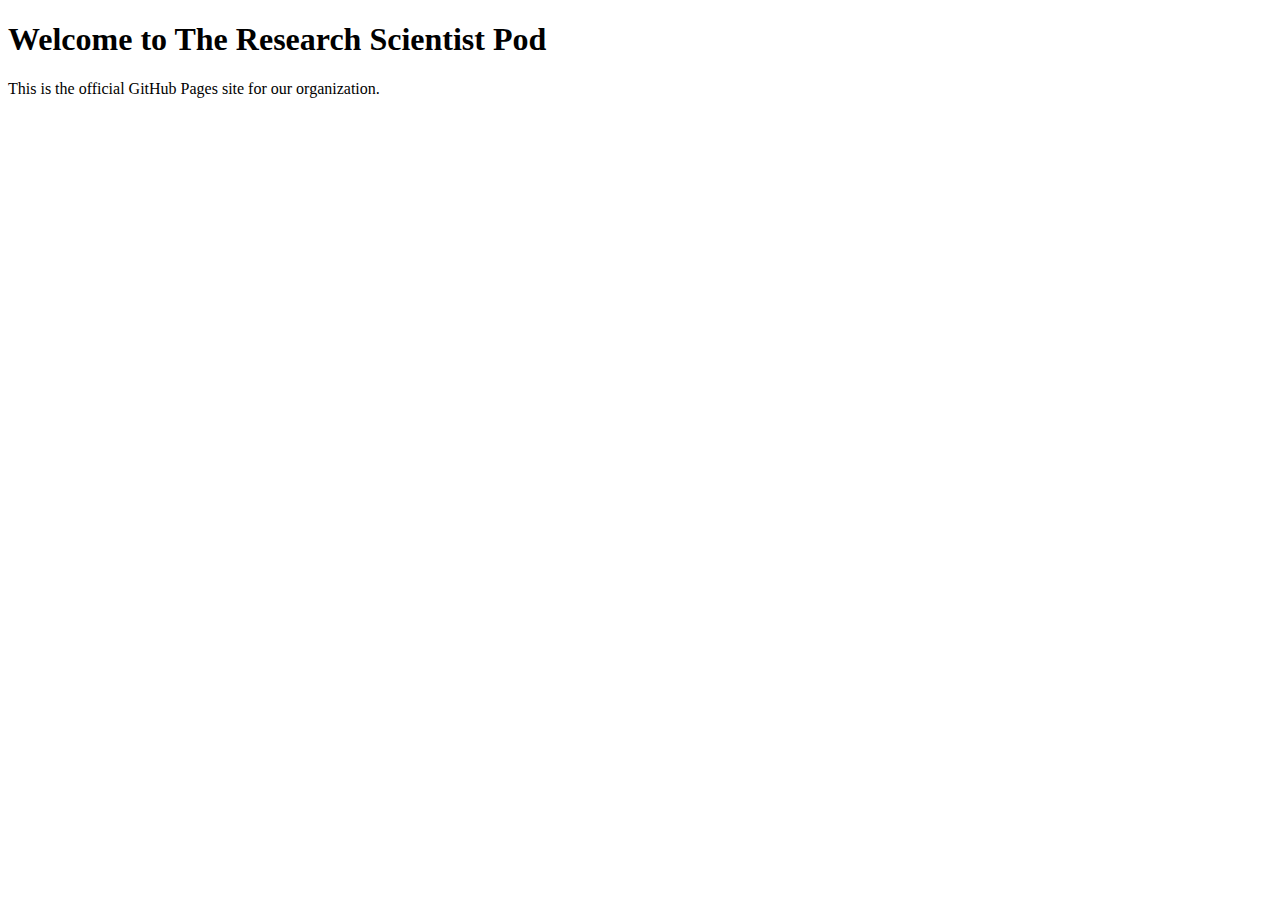
==== index.html @ 280782bb "Initial commit for GitHub Pages" ====
<!DOCTYPE html>
<html lang="en">
<head>
    <meta charset="UTF-8">
    <meta name="viewport" content="width=device-width, initial-scale=1.0">
    <title>Welcome to The Research Scientist Pod</title>
</head>
<body>
    <h1>Welcome to The Research Scientist Pod</h1>
    <p>This is the official GitHub Pages site for our organization.</p>
</body>
</html>
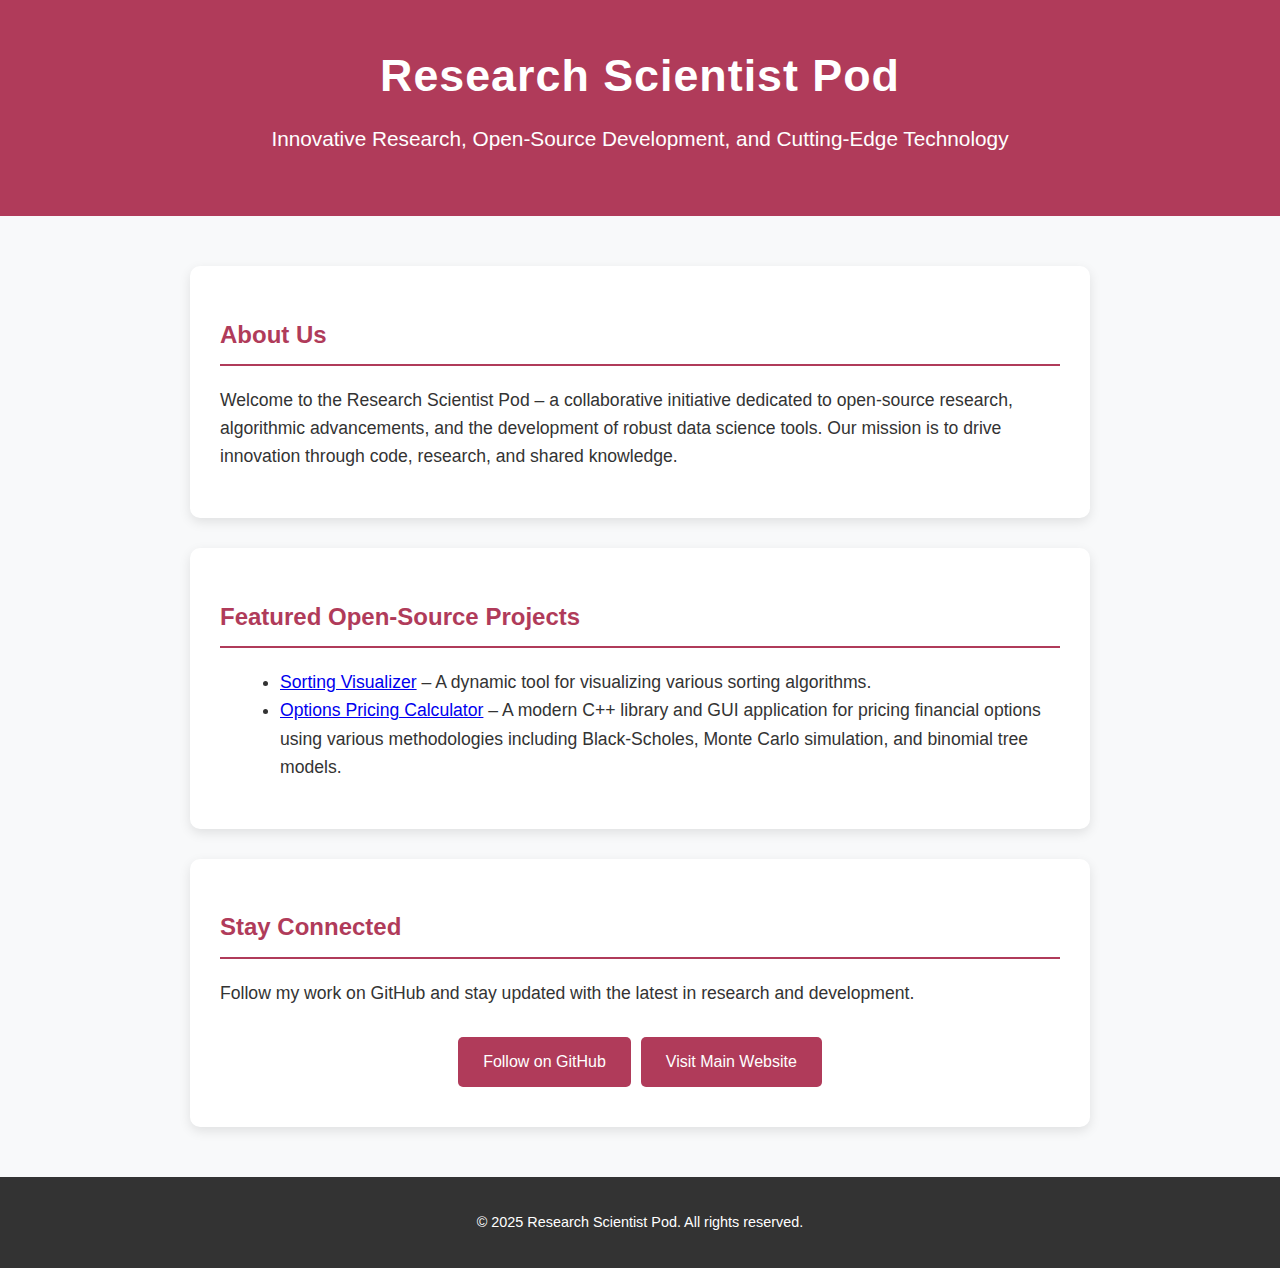
==== commit d467f62a: "updating page" ====
--- a/index.html
+++ b/index.html
@@ -1,13 +1,88 @@
 <!DOCTYPE html>
 <html lang="en">
 <head>
-    <meta charset="UTF-8">
-    <meta name="viewport" content="width=device-width, initial-scale=1.0">
-    <title>Welcome to The Research Scientist Pod</title>
+    <meta charset="UTF-8" />
+    <meta name="viewport" content="width=device-width, initial-scale=1.0" />
+    <title>Research Scientist Pod</title>
+    <link rel="stylesheet" href="styles.css" />
 </head>
 <body>
-    <h1>Welcome to The Research Scientist Pod</h1>
-    <p>This is the official GitHub Pages site for our organization.</p>
+<header>
+    <div class="header-inner">
+        <h1>Research Scientist Pod</h1>
+        <p>Innovative Research, Open-Source Development, and Cutting-Edge Technology</p>
+    </div>
+</header>
+
+<main>
+    <!-- About Section -->
+    <section class="content" id="about">
+        <h2>About Us</h2>
+        <p>
+            Welcome to the Research Scientist Pod – a collaborative initiative dedicated to open-source research, algorithmic advancements, and the development of robust data science tools. Our mission is to drive innovation through code, research, and shared knowledge.
+        </p>
+    </section>
+
+
+
+    <!-- Featured Open-Source Projects Section -->
+    <section class="content" id="projects">
+        <h2>Featured Open-Source Projects</h2>
+        <ul>
+            <li>
+                <a href="https://github.com/The-Research-Scientist-Pod/sorting-visualizer" target="_blank">Sorting Visualizer</a>
+                – A dynamic tool for visualizing various sorting algorithms.
+            </li>
+
+            <li>
+                <a href="https://github.com/The-Research-Scientist-Pod/options-pricing-calculator" target="_blank">Options Pricing Calculator</a>
+                – A modern C++ library and GUI application for pricing financial options using various methodologies including Black-Scholes, Monte Carlo simulation, and binomial tree models.
+
+
+            </li>
+        </ul>
+    </section>
+
+
+    <!-- Call to Action (CTA) Section -->
+    <section class="content" id="cta">
+        <h2>Stay Connected</h2>
+        <p>
+            Follow my work on GitHub and stay updated with the latest in research and development.
+        </p>
+        <div class="cta-buttons">
+            <a href="https://github.com/The-Research-Scientist-Pod" class="button" target="_blank">Follow on GitHub</a>
+            <a href="https://researchdatapod.com" class="button" target="_blank">Visit Main Website</a>
+        </div>
+    </section>
+</main>
+
+<footer>
+    <p>&copy; 2025 Research Scientist Pod. All rights reserved.</p>
+</footer>
+
+<!-- Optional JavaScript to fetch blog posts (uncomment and adjust if needed)
+<script>
+  async function fetchBlogPosts() {
+    try {
+      const response = await fetch('https://researchdatapod.com/feed');
+      const data = await response.text();
+      const parser = new DOMParser();
+      const xml = parser.parseFromString(data, "text/xml");
+      const items = xml.querySelectorAll("item");
+      let html = "";
+      for (let i = 0; i < Math.min(3, items.length); i++) {
+        let title = items[i].querySelector("title").textContent;
+        let link = items[i].querySelector("link").textContent;
+        html += `<li><a href="${link}" target="_blank">${title}</a></li>`;
+      }
+      document.getElementById("blog-posts").innerHTML = html;
+    } catch (error) {
+      console.error("Error fetching blog posts:", error);
+    }
+  }
+  // fetchBlogPosts();
+</script>
+-->
 </body>
 </html>
-
--- a/styles.css
+++ b/styles.css
@@ -0,0 +1,186 @@
+/* CSS Variables for easy theming */
+:root {
+    --primary-color: #b03b5a;
+    --primary-dark: #8a2c45;
+    --background-color: #ffffff;
+    --secondary-color: #f8f9fa;
+    --text-color: #333;
+    --font-family: 'Helvetica Neue', Helvetica, Arial, sans-serif;
+}
+
+/* General Styles */
+* {
+    box-sizing: border-box;
+}
+
+body {
+    font-family: var(--font-family);
+    margin: 0;
+    padding: 0;
+    background-color: var(--secondary-color);
+    color: var(--text-color);
+    line-height: 1.6;
+}
+
+/* Header */
+header {
+    background-color: var(--primary-color);
+    color: #fff;
+    padding: 40px 20px;
+    text-align: center;
+}
+
+.header-inner {
+    max-width: 900px;
+    margin: 0 auto;
+}
+
+header h1 {
+    margin: 0;
+    font-size: 2.8em;
+    letter-spacing: 1px;
+}
+
+header p {
+    margin-top: 10px;
+    font-size: 1.3em;
+}
+
+/* Main Content */
+main {
+    padding: 20px;
+}
+
+/* Content Sections */
+.content {
+    background-color: var(--background-color);
+    max-width: 900px;
+    margin: 30px auto;
+    padding: 30px;
+    border-radius: 10px;
+    box-shadow: 0 4px 12px rgba(0, 0, 0, 0.1);
+    transition: transform 0.2s ease, box-shadow 0.2s ease;
+}
+
+.content:hover {
+    transform: translateY(-3px);
+    box-shadow: 0 6px 16px rgba(0, 0, 0, 0.15);
+}
+
+.content h2 {
+    color: var(--primary-color);
+    border-bottom: 2px solid var(--primary-color);
+    padding-bottom: 10px;
+    margin-bottom: 20px;
+}
+
+.content p,
+.content ul {
+    font-size: 1.1em;
+}
+
+.content ul {
+    list-style-type: disc;
+    margin-left: 20px;
+}
+
+/* Timeline Styles */
+.timeline {
+    margin-top: 20px;
+    display: flex;
+    flex-direction: column;
+    gap: 20px;
+}
+
+.event {
+    background-color: #fafafa;
+    padding: 20px;
+    border-left: 5px solid var(--primary-color);
+    border-radius: 5px;
+    transition: transform 0.2s ease, background 0.2s ease;
+}
+
+.event:hover {
+    background-color: #f0f0f0;
+    transform: translateX(5px);
+}
+
+.date {
+    font-weight: bold;
+    color: var(--primary-color);
+    display: block;
+    margin-bottom: 8px;
+}
+
+/* Tech Stack Grid */
+.stack-grid {
+    display: grid;
+    grid-template-columns: repeat(auto-fit, minmax(100px, 1fr));
+    gap: 20px;
+    margin-top: 20px;
+}
+
+.stack-item {
+    text-align: center;
+    transition: transform 0.2s ease;
+}
+
+.stack-item:hover {
+    transform: scale(1.05);
+}
+
+.stack-item img {
+    width: 60px;
+    height: 60px;
+    margin-bottom: 10px;
+}
+
+/* Button Styles */
+.button {
+    display: inline-block;
+    padding: 12px 25px;
+    margin: 10px 5px;
+    text-decoration: none;
+    font-size: 1em;
+    color: #fff;
+    background-color: var(--primary-color);
+    border-radius: 5px;
+    transition: background 0.3s ease, transform 0.2s ease;
+}
+
+.button:hover {
+    background-color: var(--primary-dark);
+    transform: translateY(-2px);
+}
+
+.button:active {
+    transform: translateY(0);
+}
+
+/* CTA Buttons Container */
+.cta-buttons {
+    display: flex;
+    flex-wrap: wrap;
+    justify-content: center;
+    margin-top: 20px;
+}
+
+/* Footer */
+footer {
+    background-color: #333;
+    color: #fff;
+    text-align: center;
+    padding: 20px;
+    font-size: 0.9em;
+}
+
+/* Responsive Adjustments */
+@media (max-width: 600px) {
+    header h1 {
+        font-size: 2em;
+    }
+    .content {
+        margin: 20px 10px;
+        padding: 20px;
+    }
+}
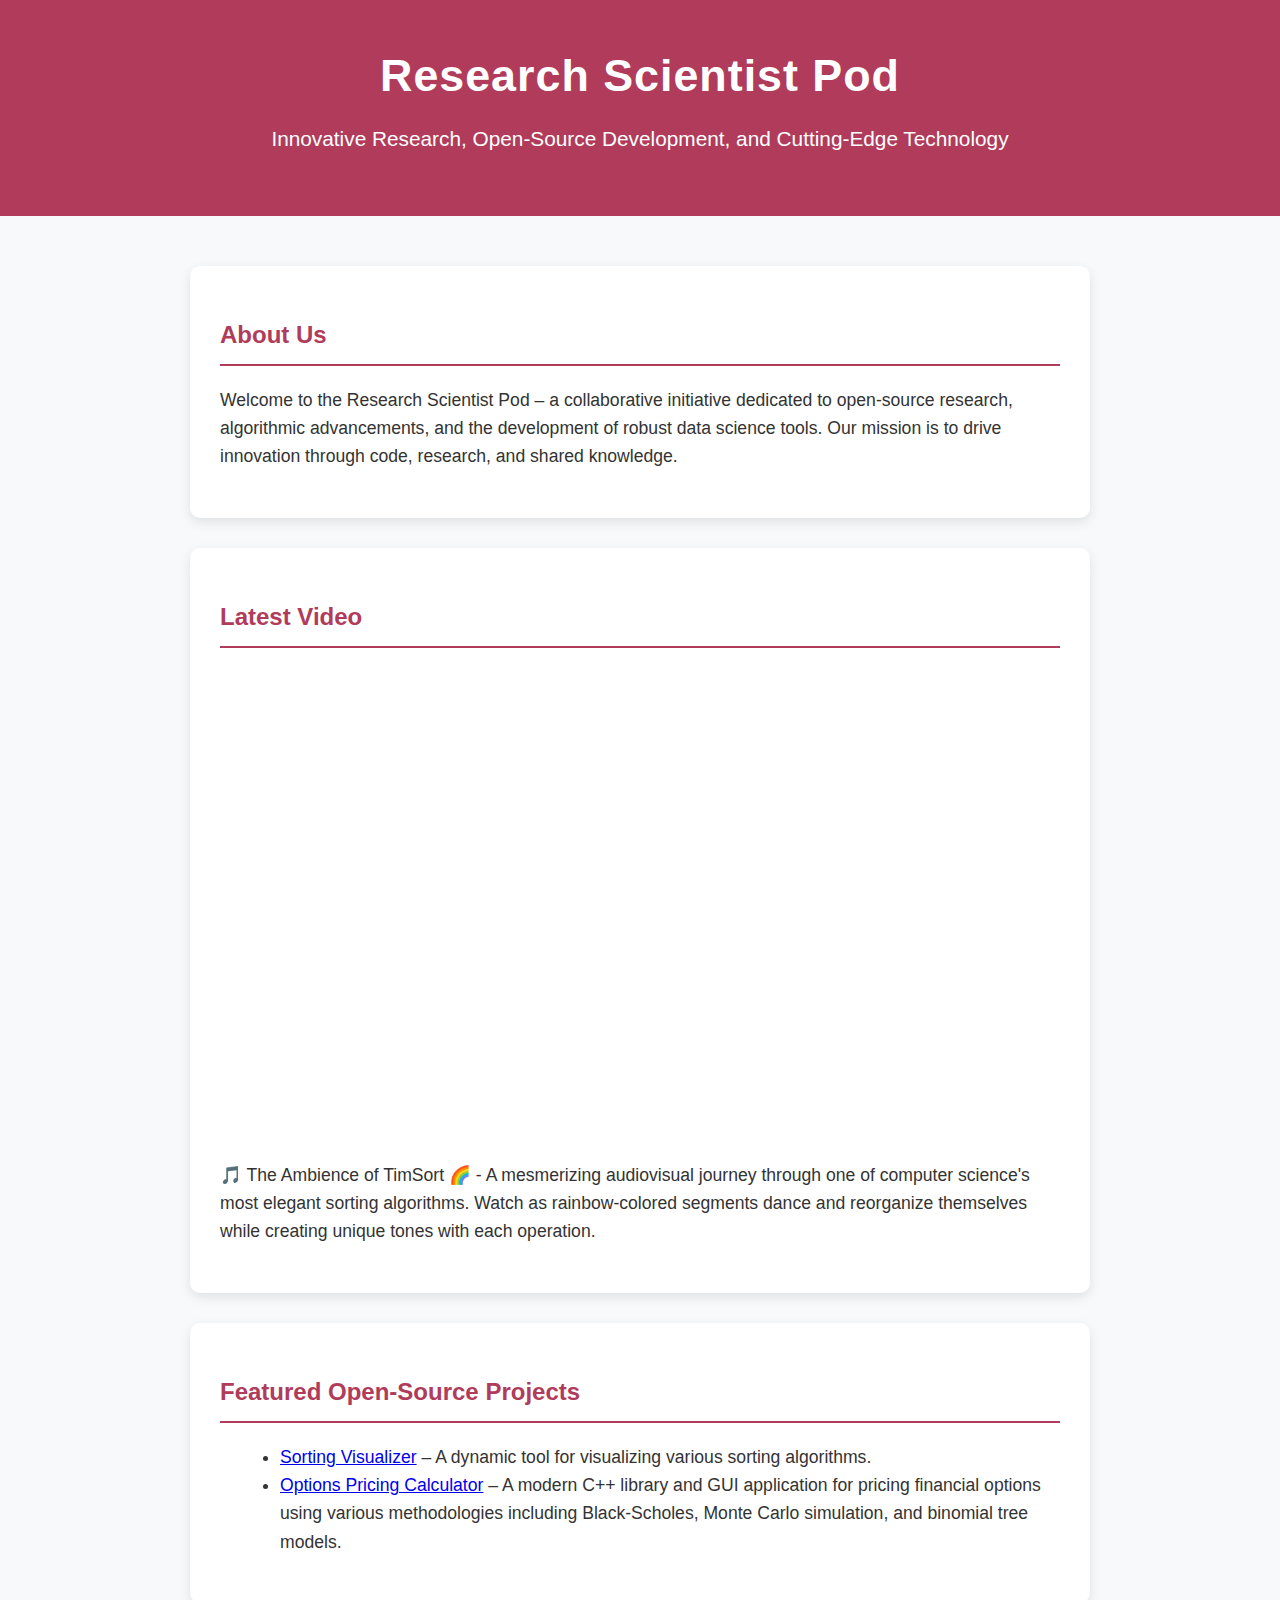
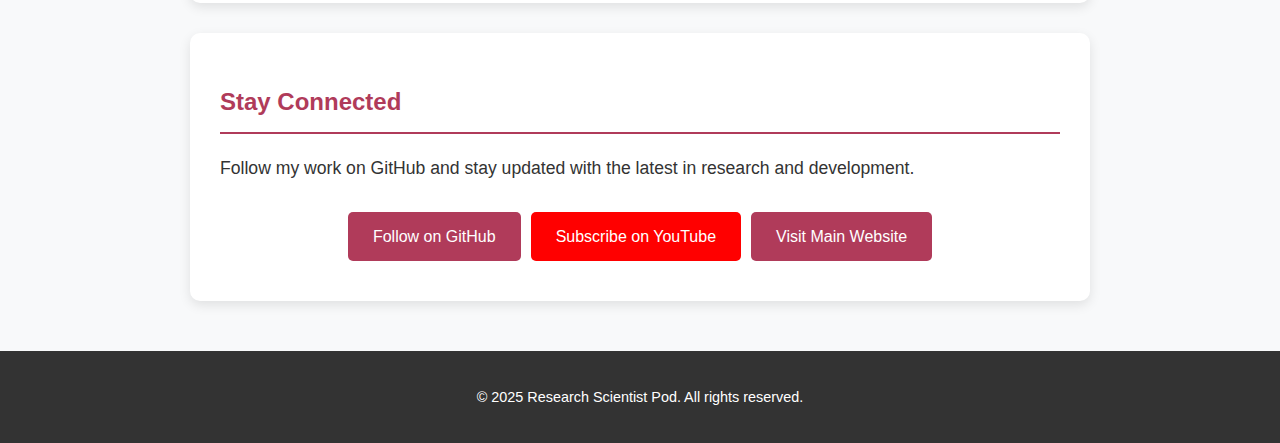
==== commit 1865e345: "feat: Add YouTube video section and channel link to GitHub page" ====
--- a/index.html
+++ b/index.html
@@ -24,6 +24,17 @@
     </section>
 
 
+
+    <!-- Latest Video Section -->
+    <section class="content" id="latest-video">
+        <h2>Latest Video</h2>
+        <div class="video-container">
+            <iframe width="100%" height="315" src="https://www.youtube.com/embed/_LFKK1LNNBU" title="The Ambience of TimSort" frameborder="0" allow="accelerometer; autoplay; clipboard-write; encrypted-media; gyroscope; picture-in-picture" allowfullscreen></iframe>
+        </div>
+        <p class="video-description">
+            🎵 The Ambience of TimSort 🌈 - A mesmerizing audiovisual journey through one of computer science's most elegant sorting algorithms. Watch as rainbow-colored segments dance and reorganize themselves while creating unique tones with each operation.
+        </p>
+    </section>
 
     <!-- Featured Open-Source Projects Section -->
     <section class="content" id="projects">
@@ -52,6 +63,7 @@
         </p>
         <div class="cta-buttons">
             <a href="https://github.com/The-Research-Scientist-Pod" class="button" target="_blank">Follow on GitHub</a>
+            <a href="https://www.youtube.com/@TheResearchScientistPod" class="button youtube-btn" target="_blank">Subscribe on YouTube</a>
             <a href="https://researchdatapod.com" class="button" target="_blank">Visit Main Website</a>
         </div>
     </section>
--- a/styles.css
+++ b/styles.css
@@ -133,6 +133,30 @@
     width: 60px;
     height: 60px;
     margin-bottom: 10px;
+}
+
+/* Video Container */
+.video-container {
+    position: relative;
+    padding-bottom: 56.25%; /* 16:9 Aspect Ratio */
+    height: 0;
+    overflow: hidden;
+    margin-bottom: 20px;
+}
+
+.video-container iframe {
+    position: absolute;
+    top: 0;
+    left: 0;
+    width: 100%;
+    height: 100%;
+}
+
+.video-description {
+    font-size: 1.1em;
+    line-height: 1.6;
+    color: var(--text-color);
+    margin-top: 15px;
 }
 
 /* Button Styles */
@@ -157,6 +181,14 @@
     transform: translateY(0);
 }
 
+.youtube-btn {
+    background-color: #ff0000;
+}
+
+.youtube-btn:hover {
+    background-color: #cc0000;
+}
+
 /* CTA Buttons Container */
 .cta-buttons {
     display: flex;
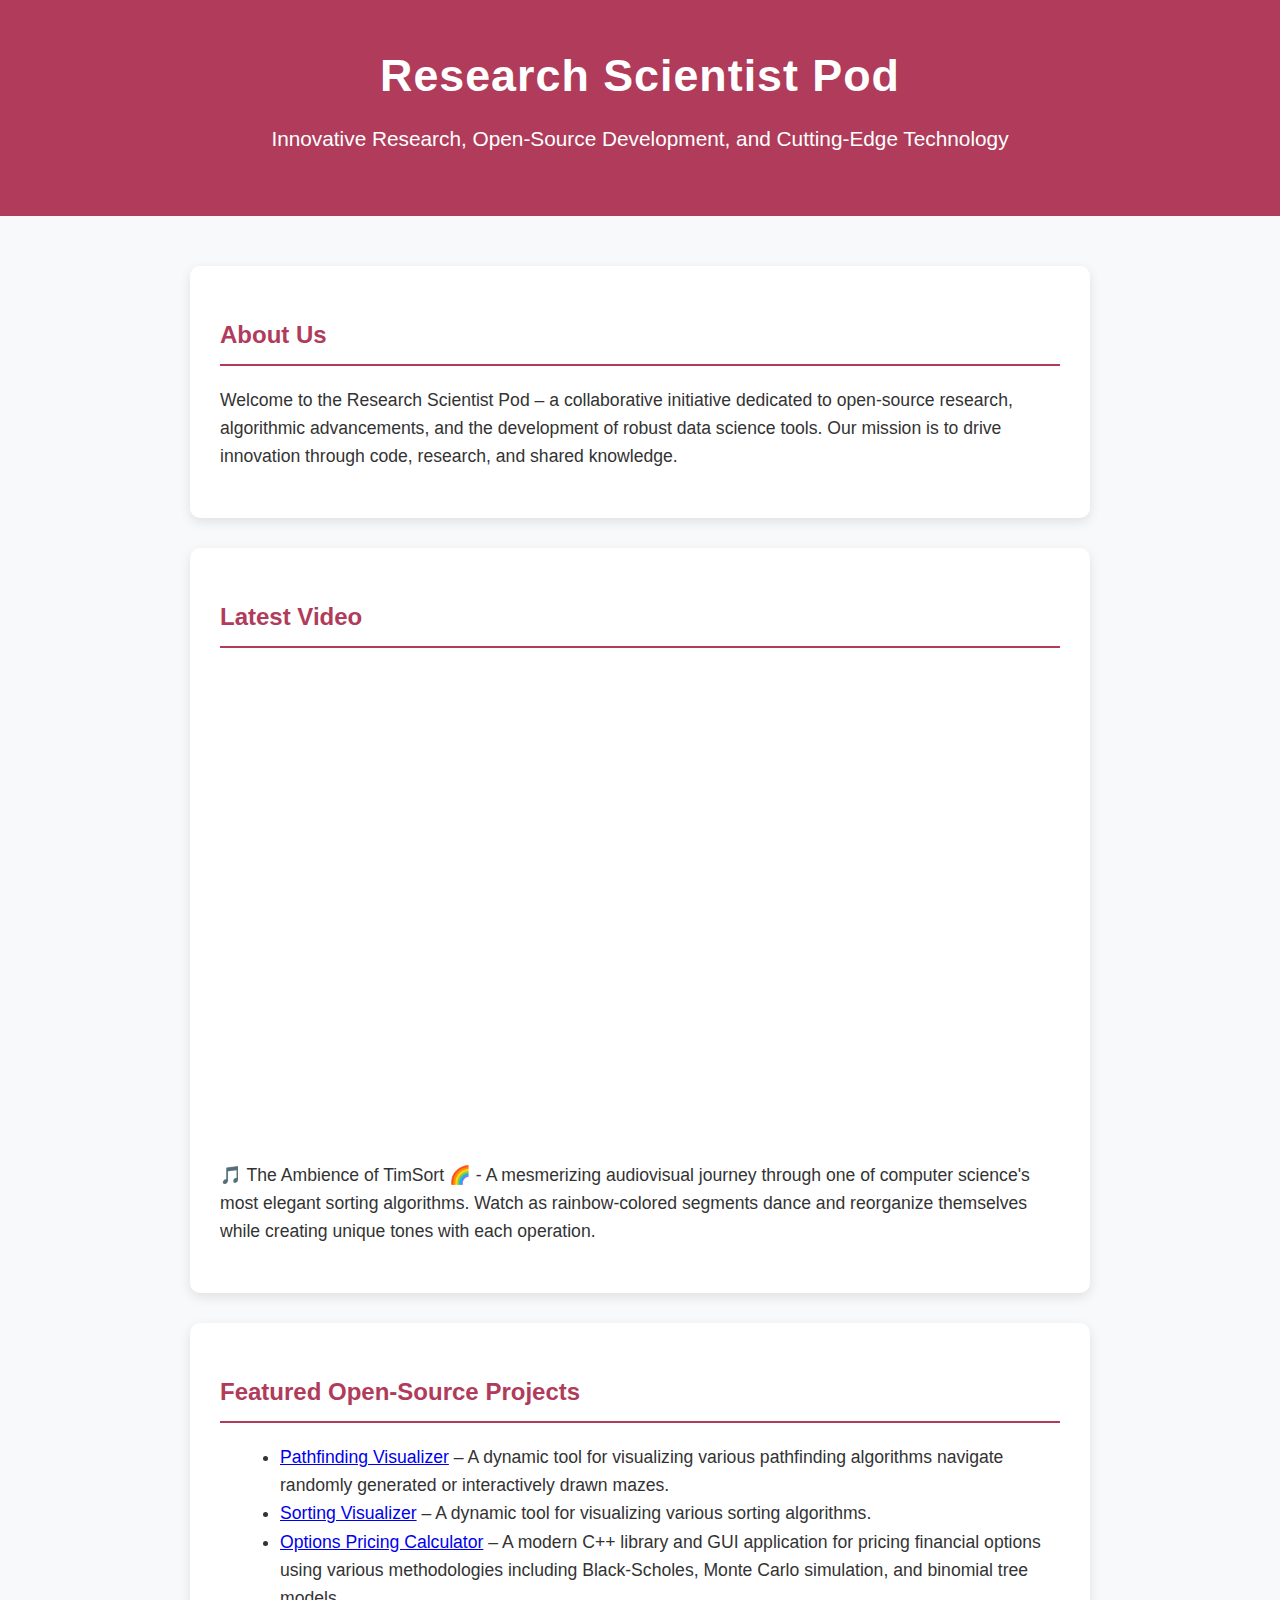
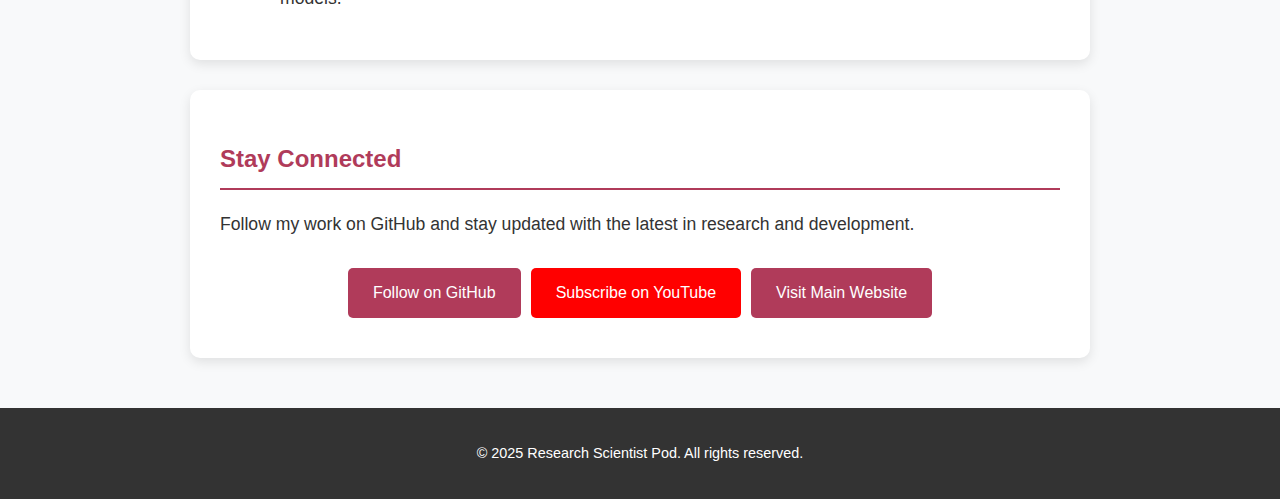
==== commit b124e9cb: "Update index.html" ====
--- a/index.html
+++ b/index.html
@@ -3,7 +3,9 @@
 <head>
     <meta charset="UTF-8" />
     <meta name="viewport" content="width=device-width, initial-scale=1.0" />
-    <title>Research Scientist Pod</title>
+    <meta name="description" content="Research Scientist Pod - Exploring computer science, algorithms, and data science through open-source development and innovative research" />
+    <meta name="keywords" content="research scientist, algorithms, data science, open source, sorting visualizer, options pricing" />
+    <title>Research Scientist Pod - Open Source Research & Development</title>
     <link rel="stylesheet" href="styles.css" />
 </head>
 <body>
@@ -40,13 +42,17 @@
     <section class="content" id="projects">
         <h2>Featured Open-Source Projects</h2>
         <ul>
+              <li>
+                <a href="https://github.com/The-Research-Scientist-Pod/pathfinding-visualizer" target="_blank" rel="noopener" title="Interactive Pathfinding Algorithm Visualization Tool">Pathfinding Visualizer</a>
+                – A dynamic tool for visualizing various pathfinding algorithms navigate randomly generated or interactively drawn mazes.
+            </li>
             <li>
-                <a href="https://github.com/The-Research-Scientist-Pod/sorting-visualizer" target="_blank">Sorting Visualizer</a>
+                <a href="https://github.com/The-Research-Scientist-Pod/sorting-visualizer" target="_blank" rel="noopener" title="Interactive Sorting Algorithm Visualization Tool">Sorting Visualizer</a>
                 – A dynamic tool for visualizing various sorting algorithms.
             </li>
 
             <li>
-                <a href="https://github.com/The-Research-Scientist-Pod/options-pricing-calculator" target="_blank">Options Pricing Calculator</a>
+                <a href="https://github.com/The-Research-Scientist-Pod/options-pricing-calculator" target="_blank" rel="noopener" title="Advanced Options Pricing Calculator in C++">Options Pricing Calculator</a>
                 – A modern C++ library and GUI application for pricing financial options using various methodologies including Black-Scholes, Monte Carlo simulation, and binomial tree models.
 
 
@@ -62,9 +68,9 @@
             Follow my work on GitHub and stay updated with the latest in research and development.
         </p>
         <div class="cta-buttons">
-            <a href="https://github.com/The-Research-Scientist-Pod" class="button" target="_blank">Follow on GitHub</a>
-            <a href="https://www.youtube.com/@TheResearchScientistPod" class="button youtube-btn" target="_blank">Subscribe on YouTube</a>
-            <a href="https://researchdatapod.com" class="button" target="_blank">Visit Main Website</a>
+            <a href="https://github.com/The-Research-Scientist-Pod" class="button" target="_blank" rel="noopener" title="Follow our Open Source Projects on GitHub">Follow on GitHub</a>
+            <a href="https://www.youtube.com/@TheResearchScientistPod" class="button youtube-btn" target="_blank" rel="noopener" title="Subscribe to our YouTube Channel">Subscribe on YouTube</a>
+            <a href="https://researchdatapod.com" class="button" target="_blank" rel="noopener" title="Visit Research Data Pod Website">Visit Main Website</a>
         </div>
     </section>
 </main>
